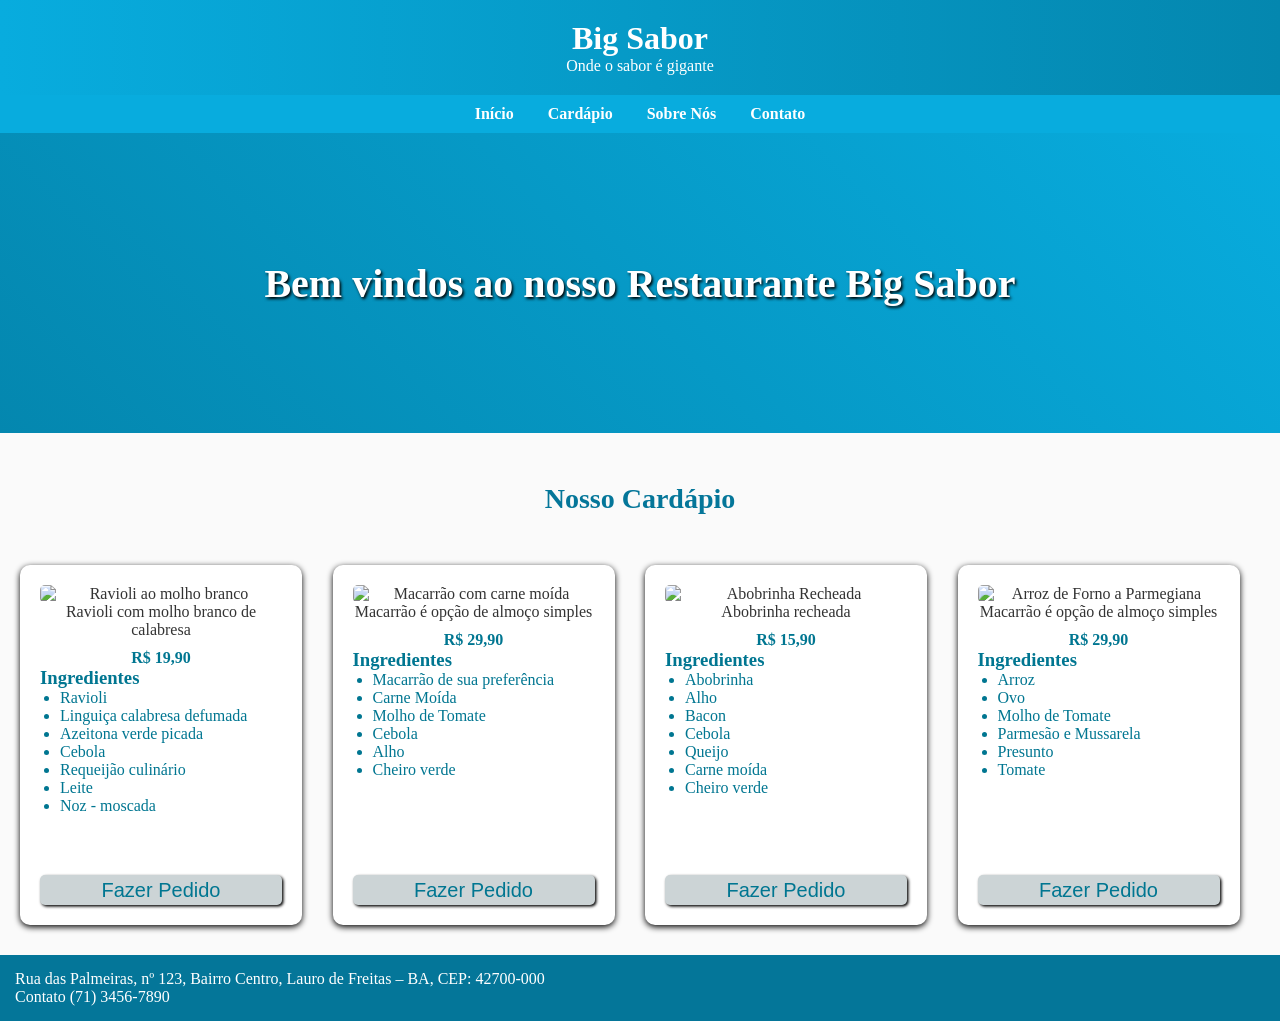
==== site.html @ 08ccab51 "Fazendo alterações nos valores e card" ====
<!DOCTYPE html>
<html lang="pt-BR">
<head>
    <meta charset="UTF-8">
    <meta name="viewport" content="width=device-width, initial-scale=1.0">
    <title>Modelo para Restaurante</title>
    <link rel="stylesheet" href="style.css">
    <link href="https://fonts.googleapis.com/css2?family=Montserrat:wght@400;600&display=swap" rel="stylesheet">
    <link rel="preconnect" href="https://fonts.googleapis.com">
<link rel="preconnect" href="https://fonts.gstatic.com" crossorigin>
<link href="https://fonts.googleapis.com/css2?family=Edu+NSW+ACT+Cursive:wght@400..700&family=Playwrite+PE+Guides&family=Poppins:ital,wght@0,100;0,200;0,300;0,400;0,500;0,600;0,700;0,800;0,900;1,100;1,200;1,300;1,400;1,500;1,600;1,700;1,800;1,900&display=swap" rel="stylesheet">

</head>
<body>
    <div class="cabecalho">
        <h1>Big Sabor</h1>
        <p>Onde o sabor é gigante</p>
    </div>

    <nav class="barra_navegacao">
        <a href="">Início</a>
        <a href="">Cardápio</a>
        <a href="">Sobre Nós</a> 
        <a href="">Contato</a>
    </nav>

    <div class="boas_vindas">
        Bem vindos ao nosso Restaurante Big Sabor 
    </div>

    <div class="container">
        <h2>Nosso Cardápio</h2>

        <div class="menu">
            <div class="card">
                <img src="https://static.itdg.com.br/images/640-auto/ef84210e2c033cb9082c0acd69790866/shutterstock-136688495.jpg" alt="Ravioli ao molho branco">
                <h3></h3>
                <p>Ravioli com molho branco de calabresa</p>
                <span class="valor">R$ 19,90</span>
                <div class="ingredientes">    
                   <h3>Ingredientes</h3>
                   <ul>
                        <li>Ravioli</li>
                        <li>Linguiça calabresa defumada</li>
                        <li>Azeitona verde picada</li>
                        <li>Cebola</li>
                        <li>Requeijão culinário</li>
                        <li>Leite</li>
                        <li>Noz - moscada</li>
                    </ul>
                        <button class="button"> Fazer Pedido</button>
                </div>
            </div>

            <div class="card">
                <img src="https://static.itdg.com.br/images/auto-auto/20acad0bccd32b788f501ef1518bb288/shutterstock-2091737737.jpg" alt="Macarrão com carne moída">
                <p>Macarrão é opção de almoço simples</p>
                <span class="valor">R$ 29,90</span>
                 <div class="ingredientes">
                     <h3>Ingredientes</h3>
                     <ul>
                        <li>Macarrão de sua preferência</li>
                        <li>Carne Moída</li>
                        <li>Molho de Tomate</li>
                        <li>Cebola</li>
                        <li>Alho</li>
                        <li>Cheiro verde</li>
                    </ul>
                        <button class="button"> Fazer Pedido</button>
                 </div>
            </div>

            <div class="card">
                <img src="https://acarnequeomundoprefere.com.br/uploads/media/image/frimesa-receita-abobrinha-recheada.jpg" alt="Abobrinha Recheada">
                <p>Abobrinha recheada</p>
                <span class="valor">R$ 15,90</span>
                 <div class="ingredientes">
                     <h3>Ingredientes</h3>
                     <ul>
                        <li>Abobrinha</li>
                        <li>Alho</li>
                        <li>Bacon</li>
                        <li>Cebola</li>
                        <li>Queijo</li>
                        <li>Carne moída</li>
                        <li>Cheiro verde</li>
                    </ul>
                        <button class="button"> Fazer Pedido</button>
                 </div>
            </div>

            <div class="card">
                <img src="https://pubimg.band.uol.com.br/files/e2ff5704e176c6466e47.png" alt="Arroz de Forno a Parmegiana">
                <p>Macarrão é opção de almoço simples</p>
                <span class="valor">R$ 29,90</span>
                 <div class="ingredientes">
                        <h3>Ingredientes</h3>
                    <ul>
                        <li>Arroz</li>
                        <li>Ovo</li>
                        <li>Molho de Tomate</li>
                        <li>Parmesão e Mussarela</li>
                        <li>Presunto</li>
                        <li>Tomate</li>
                    </ul>
                        <button class="button"> Fazer Pedido</button>
                 </div>
            </div>
             
        </div>
    </div>

    <footer>
        <p>Rua das Palmeiras, nº 123, Bairro Centro, Lauro de Freitas – BA, CEP: 42700-000</p>
        <p>Contato (71) 3456-7890</p>
    </footer>
</body>
</html>
---- style.css ----
*{
    margin: 0;
    padding: 0;
}

body{
    font-family: Arial, Helvetica, sans-serif;
    margin: 0;
    padding: 0;
    background-color: #e9fbfd;
    background-color: #fafafa;
    color: #333;
    font-family: "Edu NSW ACT Cursive", cursive;
    overflow-x: hidden;
}

.cabecalho{
    background-color: #0487af;
    color: white;
    text-align: center;
    padding: 20px;
    background: linear-gradient(90deg, #08acde, #0487af);
}

nav{
    background-color: #08acde;
    padding: 10px;
    text-align: center;
}

nav a{
    color: white;
    text-decoration: none;
    margin: 0 15px;
    font-weight: bold;
}

nav a:hover{
    text-decoration: underline;
}

.boas_vindas{
    background: linear-gradient(45deg, #0487af, #08acde);
    height: 300px;
    display: flex;
    align-items: center;
    justify-content: center;
    color: white;
    font-size: 40px;
    font-weight: bold;
    text-shadow: 1.5px 1.5px 3px black;
}

.container{
    padding: 20px;
    max-width: 1400px;
    margin: auto;
    margin-bottom: 50px;
}

h2{
    text-align: center;
    margin-top: 30px;
    margin-bottom: 50px;
    color: #047699;
    font-size: 28px;
}

.menu{
    display: grid;
    grid-template-columns: repeat(auto-fit, minmax(230px, 1fr));
    gap: 10px
}

.card{
    background: white;
    padding: 20px;
    border-radius: 10px;
    box-shadow: 0px 2px 6px black;
    text-align: center;
    display: flex;
    flex-direction: column;
    justify-content: space-between;
    height: 100%;
    width: 80%;
    transition: transform 0.3 ease;
}

.card:hover{
    transform: translateY(-5px);
}

.card img{
    width: 100%;
    border-radius: 3px;
    border-radius: 5px;
}

.valor{
    font-weight: bold;
    color: #007691;
    margin-top: 10px;
    display: block;
}

footer{
    background-color: #047699;
    color: white;
    padding: 15px;
    margin-top: 30px;
    width: 100%;
    padding-top: 15px;
    background-size: cover;
}
.ingredientes{
    color: #007691;
    text-align: left;

    flex-grow: 1;
    display: flex;
    flex-direction: column;
    justify-content: space-between;
}

.ingredientes ul{
  padding-left: 20px;
  margin-bottom: 20px;
}

.button{
    text-align: center;
    justify-content: center;
    width: 100%;
    margin: 5% 30;
    height: 30px;
    color: #007691;
    background-color: #ccd4d6;
    border: #007691;
    border-radius: 5px;
    font-size: 20px;
    font-weight: 500;
    cursor: pointer;
    margin-top: auto;
    box-shadow: 1.5px 1.5px 3px black;
}

.button:hover{
    background-color: #b7e4f1;
}
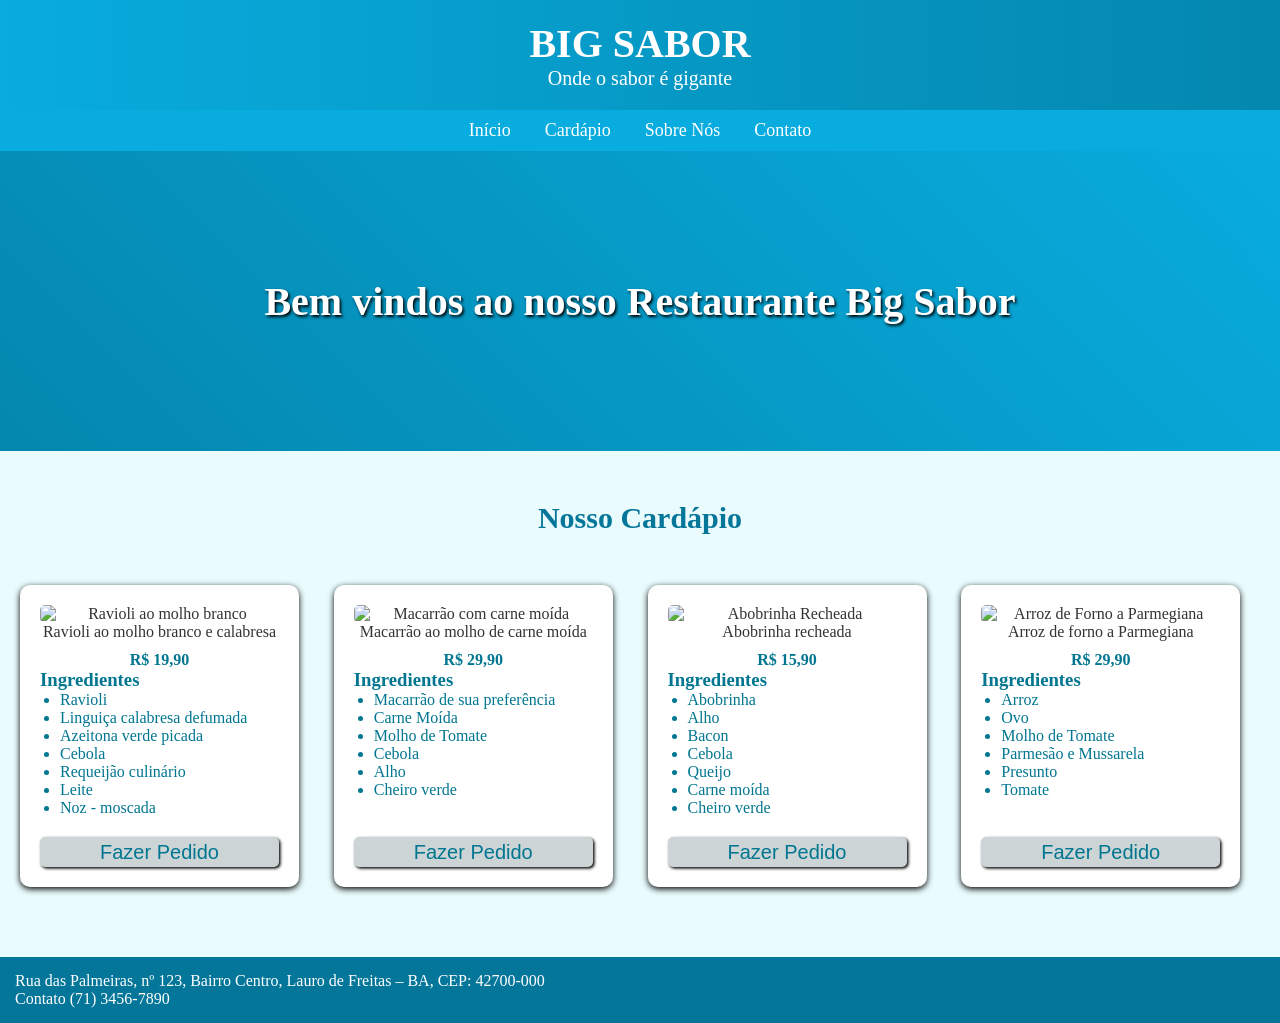
==== commit c270a8ba: "Alterando coisas visuais" ====
--- a/site.html
+++ b/site.html
@@ -13,8 +13,8 @@
 </head>
 <body>
     <div class="cabecalho">
-        <h1>Big Sabor</h1>
-        <p>Onde o sabor é gigante</p>
+        <h1>BIG SABOR</h1>
+        <p class="subtitulo">Onde o sabor é gigante</p>
     </div>
 
     <nav class="barra_navegacao">
@@ -34,8 +34,7 @@
         <div class="menu">
             <div class="card">
                 <img src="https://static.itdg.com.br/images/640-auto/ef84210e2c033cb9082c0acd69790866/shutterstock-136688495.jpg" alt="Ravioli ao molho branco">
-                <h3></h3>
-                <p>Ravioli com molho branco de calabresa</p>
+                <p>Ravioli ao molho branco e calabresa</p>
                 <span class="valor">R$ 19,90</span>
                 <div class="ingredientes">    
                    <h3>Ingredientes</h3>
@@ -54,7 +53,7 @@
 
             <div class="card">
                 <img src="https://static.itdg.com.br/images/auto-auto/20acad0bccd32b788f501ef1518bb288/shutterstock-2091737737.jpg" alt="Macarrão com carne moída">
-                <p>Macarrão é opção de almoço simples</p>
+                <p>Macarrão ao molho de carne moída</p>
                 <span class="valor">R$ 29,90</span>
                  <div class="ingredientes">
                      <h3>Ingredientes</h3>
@@ -91,7 +90,7 @@
 
             <div class="card">
                 <img src="https://pubimg.band.uol.com.br/files/e2ff5704e176c6466e47.png" alt="Arroz de Forno a Parmegiana">
-                <p>Macarrão é opção de almoço simples</p>
+                <p>Arroz de forno a Parmegiana</p>
                 <span class="valor">R$ 29,90</span>
                  <div class="ingredientes">
                         <h3>Ingredientes</h3>
--- a/style.css
+++ b/style.css
@@ -8,7 +8,6 @@
     margin: 0;
     padding: 0;
     background-color: #e9fbfd;
-    background-color: #fafafa;
     color: #333;
     font-family: "Edu NSW ACT Cursive", cursive;
     overflow-x: hidden;
@@ -22,6 +21,14 @@
     background: linear-gradient(90deg, #08acde, #0487af);
 }
 
+h1{
+    font-size: 40px;
+}
+
+.subtitulo{
+    font-size: 20px;
+}
+
 nav{
     background-color: #08acde;
     padding: 10px;
@@ -32,7 +39,8 @@
     color: white;
     text-decoration: none;
     margin: 0 15px;
-    font-weight: bold;
+    font-weight: 500;
+    font-size: 18px;
 }
 
 nav a:hover{
@@ -63,13 +71,13 @@
     margin-top: 30px;
     margin-bottom: 50px;
     color: #047699;
-    font-size: 28px;
+    font-size: 30px;
 }
 
 .menu{
     display: grid;
-    grid-template-columns: repeat(auto-fit, minmax(230px, 1fr));
-    gap: 10px
+    grid-template-columns: repeat(auto-fit, minmax(250px, 1fr));
+    gap: 15px
 }
 
 .card{
@@ -81,7 +89,6 @@
     display: flex;
     flex-direction: column;
     justify-content: space-between;
-    height: 100%;
     width: 80%;
     transition: transform 0.3 ease;
 }
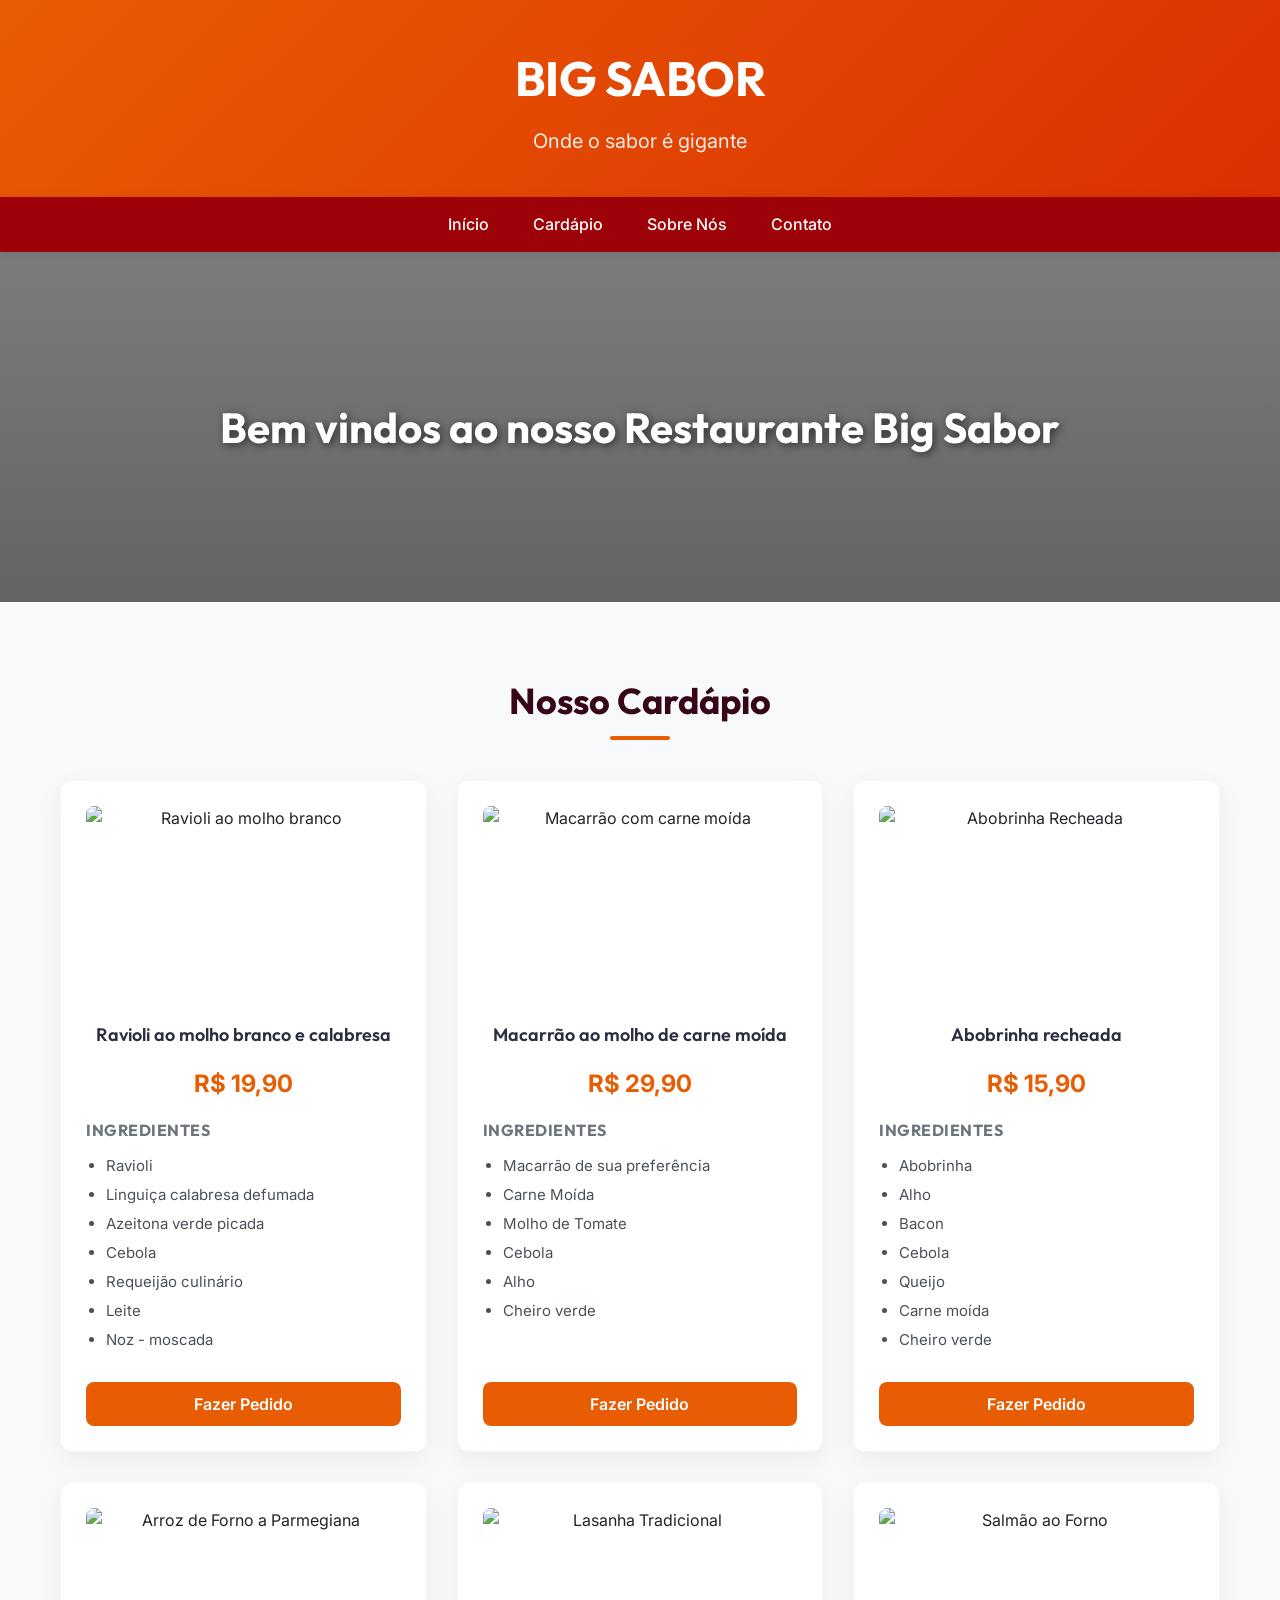
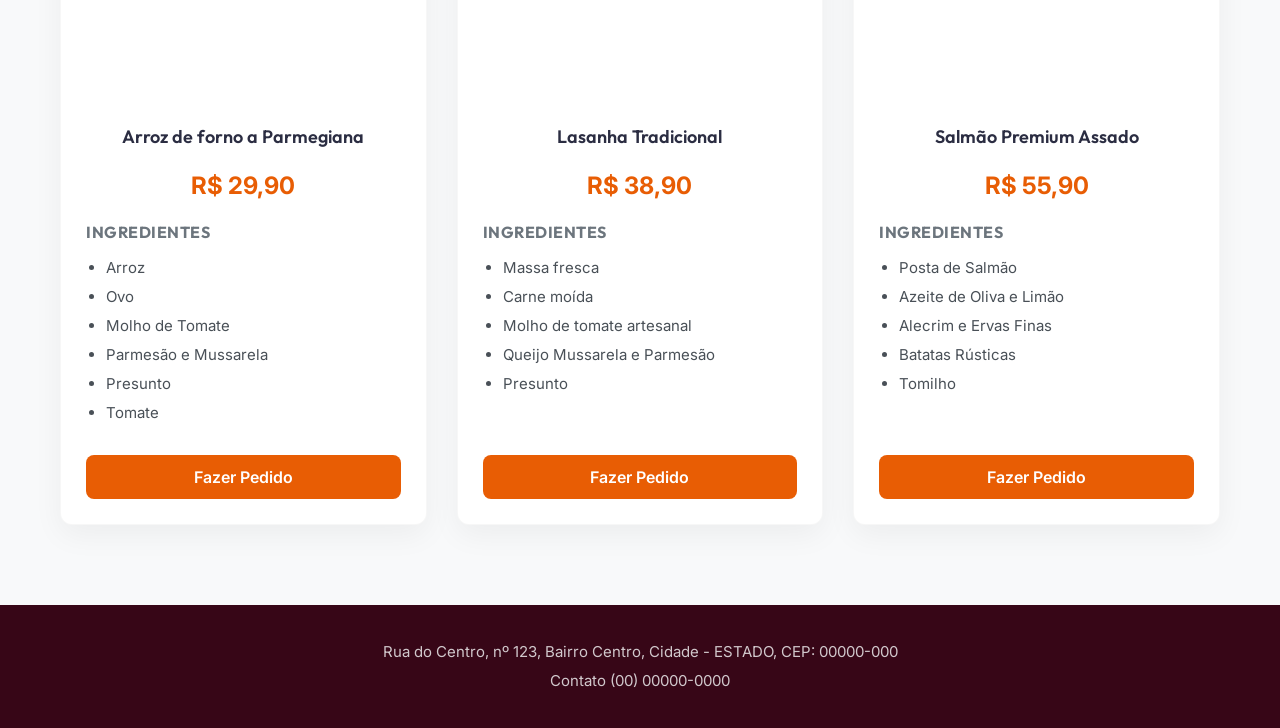
==== commit e4df717e: "Atualização de cores e fonte, e adição de novos pratos" ====
--- a/site.html
+++ b/site.html
@@ -5,10 +5,9 @@
     <meta name="viewport" content="width=device-width, initial-scale=1.0">
     <title>Modelo para Restaurante</title>
     <link rel="stylesheet" href="style.css">
-    <link href="https://fonts.googleapis.com/css2?family=Montserrat:wght@400;600&display=swap" rel="stylesheet">
     <link rel="preconnect" href="https://fonts.googleapis.com">
-<link rel="preconnect" href="https://fonts.gstatic.com" crossorigin>
-<link href="https://fonts.googleapis.com/css2?family=Edu+NSW+ACT+Cursive:wght@400..700&family=Playwrite+PE+Guides&family=Poppins:ital,wght@0,100;0,200;0,300;0,400;0,500;0,600;0,700;0,800;0,900;1,100;1,200;1,300;1,400;1,500;1,600;1,700;1,800;1,900&display=swap" rel="stylesheet">
+    <link rel="preconnect" href="https://fonts.gstatic.com" crossorigin>
+    <link href="https://fonts.googleapis.com/css2?family=Inter:wght@400;500;600&family=Outfit:wght@400;600;700&display=swap" rel="stylesheet">
 
 </head>
 <body>
@@ -19,7 +18,7 @@
 
     <nav class="barra_navegacao">
         <a href="">Início</a>
-        <a href="">Cardápio</a>
+        <a href="#cardapio">Cardápio</a>
         <a href="">Sobre Nós</a> 
         <a href="">Contato</a>
     </nav>
@@ -29,7 +28,7 @@
     </div>
 
     <div class="container">
-        <h2>Nosso Cardápio</h2>
+        <h2 id="cardapio">Nosso Cardápio</h2>
 
         <div class="menu">
             <div class="card">
@@ -106,12 +105,47 @@
                  </div>
             </div>
              
+
+            <div class="card">
+                <img src="https://images.unsplash.com/photo-1574894709920-11b28e7367e3?ixlib=rb-1.2.1&auto=format&fit=crop&w=800&q=80" alt="Lasanha Tradicional">
+                <p>Lasanha Tradicional</p>
+                <span class="valor">R$ 38,90</span>
+                 <div class="ingredientes">
+                     <h3>Ingredientes</h3>
+                     <ul>
+                        <li>Massa fresca</li>
+                        <li>Carne moída</li>
+                        <li>Molho de tomate artesanal</li>
+                        <li>Queijo Mussarela e Parmesão</li>
+                        <li>Presunto</li>
+                     </ul>
+                     <button class="button"> Fazer Pedido</button>
+                 </div>
+            </div>
+
+            <div class="card">
+                <img src="https://images.unsplash.com/photo-1519708227418-c8fd9a32b7a2?ixlib=rb-1.2.1&auto=format&fit=crop&w=800&q=80" alt="Salmão ao Forno">
+                <p>Salmão Premium Assado</p>
+                <span class="valor">R$ 55,90</span>
+                 <div class="ingredientes">
+                     <h3>Ingredientes</h3>
+                     <ul>
+                        <li>Posta de Salmão</li>
+                        <li>Azeite de Oliva e Limão</li>
+                        <li>Alecrim e Ervas Finas</li>
+                        <li>Batatas Rústicas</li>
+                        <li>Tomilho</li>
+                     </ul>
+                     <button class="button"> Fazer Pedido</button>
+                 </div>
+            </div>
+
         </div>
     </div>
 
     <footer>
-        <p>Rua das Palmeiras, nº 123, Bairro Centro, Lauro de Freitas – BA, CEP: 42700-000</p>
-        <p>Contato (71) 3456-7890</p>
+        <p>Rua do Centro, nº 123, Bairro Centro, Cidade - ESTADO, CEP: 00000-000</p>
+        <p>Contato (00) 00000-0000</p>
     </footer>
 </body>
 </html>
--- a/style.css
+++ b/style.css
@@ -1,156 +1,219 @@
-*{
+* {
     margin: 0;
     padding: 0;
-}
-
-body{
-    font-family: Arial, Helvetica, sans-serif;
-    margin: 0;
-    padding: 0;
-    background-color: #e9fbfd;
-    color: #333;
-    font-family: "Edu NSW ACT Cursive", cursive;
+    box-sizing: border-box;
+}
+
+body {
+    font-family: 'Inter', sans-serif;
+    background-color: #F8F9FA;
+    color: #212529;
     overflow-x: hidden;
-}
-
-.cabecalho{
-    background-color: #0487af;
-    color: white;
-    text-align: center;
-    padding: 20px;
-    background: linear-gradient(90deg, #08acde, #0487af);
-}
-
-h1{
-    font-size: 40px;
-}
-
-.subtitulo{
+    line-height: 1.6;
+}
+
+/* Typography styles */
+h1, h2, h3 {
+    font-family: 'Outfit', sans-serif;
+    color: #1a1a2e;
+}
+
+.cabecalho {
+    background: linear-gradient(135deg, #E85D04, #DC2F02);
+    color: white;
+    text-align: center;
+    padding: 40px 20px;
+    box-shadow: 0 4px 15px rgba(220, 47, 2, 0.2);
+}
+
+h1 {
+    font-size: 48px;
+    font-weight: 700;
+    letter-spacing: -0.5px;
+    color: white;
+    margin-bottom: 8px;
+}
+
+.subtitulo {
     font-size: 20px;
-}
-
-nav{
-    background-color: #08acde;
-    padding: 10px;
-    text-align: center;
-}
-
-nav a{
+    font-weight: 400;
+    opacity: 0.9;
+}
+
+nav.barra_navegacao {
+    background-color: #9D0208;
+    padding: 15px;
+    text-align: center;
+    position: sticky;
+    top: 0;
+    z-index: 100;
+    box-shadow: 0 2px 10px rgba(0, 0, 0, 0.1);
+}
+
+nav.barra_navegacao a {
     color: white;
     text-decoration: none;
-    margin: 0 15px;
+    margin: 0 20px;
     font-weight: 500;
-    font-size: 18px;
-}
-
-nav a:hover{
-    text-decoration: underline;
-}
-
-.boas_vindas{
-    background: linear-gradient(45deg, #0487af, #08acde);
-    height: 300px;
+    font-size: 16px;
+    transition: color 0.3s ease, transform 0.3s ease;
+    display: inline-block;
+}
+
+nav.barra_navegacao a:hover {
+    color: #FFBA08;
+    transform: translateY(-2px);
+}
+
+.boas_vindas {
+    background: linear-gradient(rgba(0, 0, 0, 0.5), rgba(0, 0, 0, 0.6)), url('https://images.unsplash.com/photo-1514933651103-005eec06c04b?ixlib=rb-1.2.1&auto=format&fit=crop&w=1920&q=80') center/cover;
+    height: 350px;
     display: flex;
     align-items: center;
     justify-content: center;
     color: white;
-    font-size: 40px;
-    font-weight: bold;
-    text-shadow: 1.5px 1.5px 3px black;
-}
-
-.container{
+    font-size: 42px;
+    font-weight: 700;
+    text-shadow: 2px 2px 8px rgba(0, 0, 0, 0.6);
+    font-family: 'Outfit', sans-serif;
+    text-align: center;
+    padding: 0 20px;
+}
+
+.container {
     padding: 20px;
-    max-width: 1400px;
-    margin: auto;
-    margin-bottom: 50px;
-}
-
-h2{
-    text-align: center;
-    margin-top: 30px;
-    margin-bottom: 50px;
-    color: #047699;
-    font-size: 30px;
-}
-
-.menu{
+    max-width: 1200px;
+    margin: 0 auto 60px;
+}
+
+h2 {
+    text-align: center;
+    margin-top: 50px;
+    margin-bottom: 40px;
+    color: #370617;
+    font-size: 36px;
+    position: relative;
+    padding-bottom: 10px;
+}
+
+h2::after {
+    content: '';
+    position: absolute;
+    bottom: 0;
+    left: 50%;
+    transform: translateX(-50%);
+    width: 60px;
+    height: 4px;
+    background-color: #E85D04;
+    border-radius: 2px;
+}
+
+.menu {
     display: grid;
-    grid-template-columns: repeat(auto-fit, minmax(250px, 1fr));
-    gap: 15px
-}
-
-.card{
+    grid-template-columns: repeat(auto-fit, minmax(280px, 1fr));
+    gap: 30px;
+}
+
+.card {
     background: white;
-    padding: 20px;
-    border-radius: 10px;
-    box-shadow: 0px 2px 6px black;
+    padding: 25px;
+    border-radius: 12px;
+    box-shadow: 0 10px 30px rgba(0, 0, 0, 0.05);
     text-align: center;
     display: flex;
     flex-direction: column;
     justify-content: space-between;
-    width: 80%;
-    transition: transform 0.3 ease;
-}
-
-.card:hover{
-    transform: translateY(-5px);
-}
-
-.card img{
+    transition: transform 0.3s ease, box-shadow 0.3s ease;
+    border: 1px solid rgba(0,0,0,0.03);
+}
+
+.card:hover {
+    transform: translateY(-8px);
+    box-shadow: 0 15px 35px rgba(0, 0, 0, 0.1);
+}
+
+.card img {
     width: 100%;
-    border-radius: 3px;
-    border-radius: 5px;
-}
-
-.valor{
-    font-weight: bold;
-    color: #007691;
-    margin-top: 10px;
+    height: 200px;
+    object-fit: cover;
+    border-radius: 8px;
+    margin-bottom: 15px;
+}
+
+.card p {
+    font-family: 'Outfit', sans-serif;
+    font-weight: 600;
+    font-size: 18px;
+    margin-bottom: 10px;
+    color: #2b2d42;
+}
+
+.valor {
+    font-weight: 700;
+    color: #E85D04;
+    font-size: 24px;
+    margin: 5px 0 15px;
     display: block;
 }
 
-footer{
-    background-color: #047699;
-    color: white;
-    padding: 15px;
-    margin-top: 30px;
-    width: 100%;
-    padding-top: 15px;
-    background-size: cover;
-}
-.ingredientes{
-    color: #007691;
+.ingredientes {
     text-align: left;
-
     flex-grow: 1;
     display: flex;
     flex-direction: column;
     justify-content: space-between;
 }
 
-.ingredientes ul{
-  padding-left: 20px;
-  margin-bottom: 20px;
-}
-
-.button{
-    text-align: center;
-    justify-content: center;
+.ingredientes h3 {
+    font-size: 16px;
+    margin-bottom: 10px;
+    color: #6c757d;
+    text-transform: uppercase;
+    letter-spacing: 0.5px;
+}
+
+.ingredientes ul {
+    padding-left: 20px;
+    margin-bottom: 25px;
+    color: #495057;
+    font-size: 15px;
+}
+
+.ingredientes li {
+    margin-bottom: 5px;
+}
+
+.button {
+    text-align: center;
     width: 100%;
-    margin: 5% 30;
-    height: 30px;
-    color: #007691;
-    background-color: #ccd4d6;
-    border: #007691;
-    border-radius: 5px;
-    font-size: 20px;
-    font-weight: 500;
+    padding: 12px 0;
+    color: white;
+    background-color: #E85D04;
+    border: none;
+    border-radius: 8px;
+    font-size: 16px;
+    font-weight: 600;
+    font-family: 'Inter', sans-serif;
     cursor: pointer;
     margin-top: auto;
-    box-shadow: 1.5px 1.5px 3px black;
-}
-
-.button:hover{
-    background-color: #b7e4f1;
+    transition: background-color 0.3s ease, transform 0.2s ease;
+}
+
+.button:hover {
+    background-color: #DC2F02;
+    transform: scale(1.02);
+}
+
+footer {
+    background-color: #370617;
+    color: #f8f9fa;
+    text-align: center;
+    padding: 30px 20px;
+    margin-top: 40px;
+    font-size: 15px;
+}
+
+footer p {
+    margin: 5px 0;
+    opacity: 0.8;
 }
